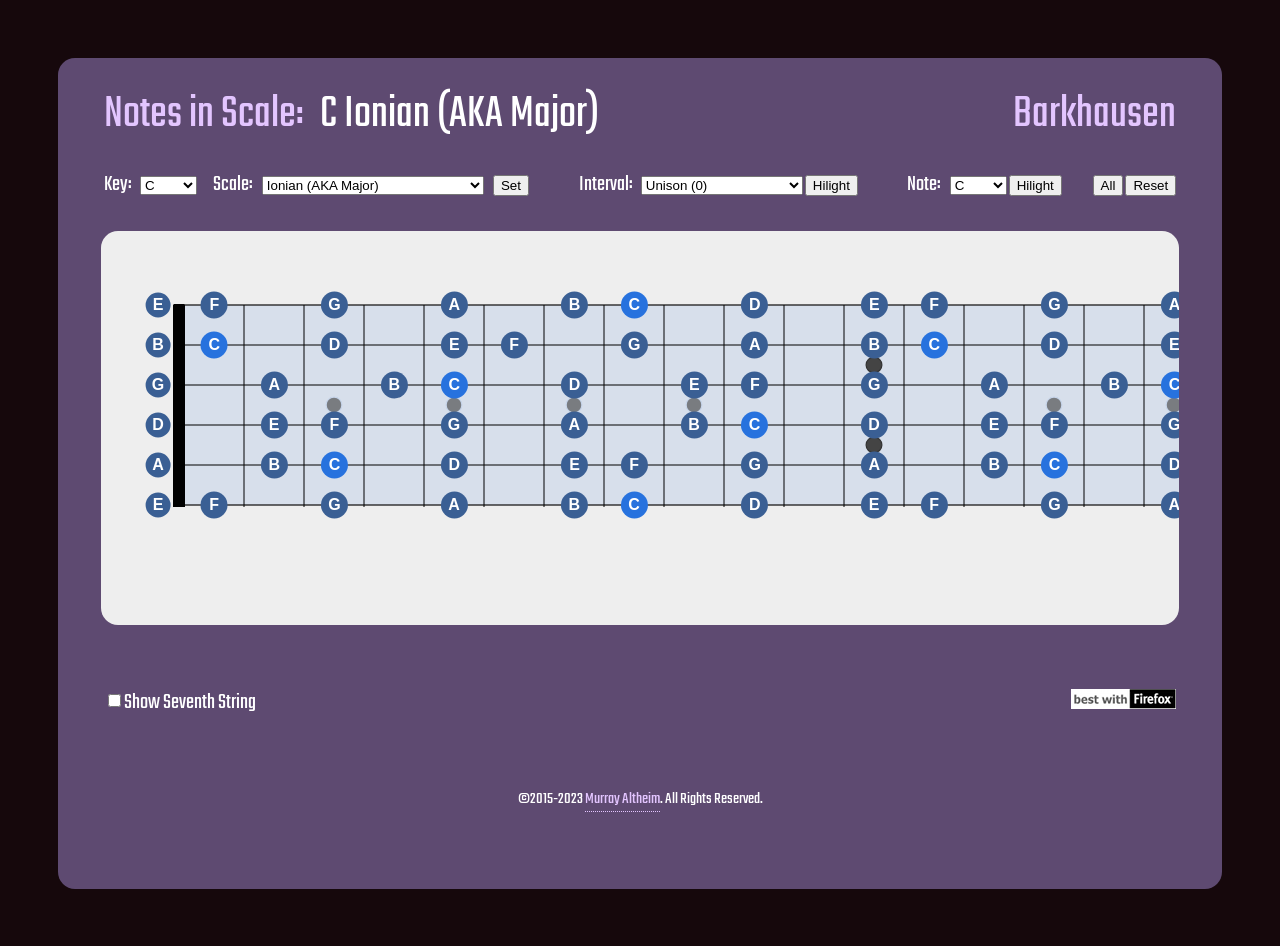
==== fretboard/index.html @ fd254751 "original handwritten fretboard app, circa 2015" ====
<!--?xml version="1.0" encoding="UTF-8"?-->
<!DOCTYPE html>
<html lang="en">
<head>
  <meta http-equiv="content-type" content="text/html; charset=UTF-8">
  <title>Notes in Scale</title>
  <link rel="stylesheet" href="./style/jquery-ui.css">
  <link rel="stylesheet" type="text/css" href="./style/fretboard.css" />
  <script src="./script/jquery-1.12.4.min.js"></script>
  <script src="./script/jquery-ui.min.js"></script>
<!--<script src="./script/d3.v7.min.js"></script> -->
  <script src="./script/d3.min.js"></script> 
  <script src="./script/fretboard.js"></script>
</head>
<body>
  <script>0</script>
  <script>
    /* to prevent Firefox FOUC, this must be here */
    let FF_FOUC_FIX;
  </script>
<div id="wrapper">
<table id="thead" summary="formatting">
  <tbody><tr>
    <td width="50%" align="left">
      <h1>Notes in Scale: <span id="scaledesc"></span></h1>
    </td>
    <td width="50%" align="right">
      <h1 id="xlink"><a href="https://barkhausen.nz/2015/12/guitar-notes-in-scale-tool/">Barkhausen</a></h1>
    </td>
  </tr>
</tbody></table>
<div class="action">
  <table summary="formatting" border="0">
    <tbody><tr>
      <td align="left">
        <label for="keyselect">Key:</label>&nbsp;
        <select id="keyselect">
          <option value="C" selected="selected">C</option>
          <option value="C♯/D♭">C♯/D♭</option>
          <option value="D">D</option>
          <option value="D♯/E♭">D♯/E♭</option>
          <option value="E">E</option>
          <option value="F">F</option>
          <option value="F♯/G♭">F♯/G♭</option>
          <option value="G">G</option>
          <option value="G♯/A♭">G♯/A♭</option>
          <option value="A">A</option>
          <option value="A♯/B♭">A♯/B♭</option>
          <option value="B">B</option></select>
        <span style="margin-right:1em"></span>
        <label for="scaleselect">Scale:</label>&nbsp;
        <select id="scaleselect" class="form-control input-sm">
          <option value="ionian" selected="selected">Ionian (AKA Major)</option>
          <option value="dorian">Dorian</option>
          <option value="phrygian">Phrygian</option>
          <option value="phrygian-dominant">Phrygian Dominant</option>
          <option value="lydian">Lydian</option>
          <option value="mixolydian">Mixolydian</option>
          <option value="mixolydian-6♭">Mixolydian Flat 6</option>
          <option value="aeolian">Aeolian (AKA Natural Minor)</option>
          <option value="locrian">Locrian</option>
          <option value="major-pentatonic">Major Pentatonic</option>
          <option value="minor-pentatonic">Minor Pentatonic</option>
          <option value="major-blues">Major Blues</option>
          <option value="minor-blues">Minor Blues</option>
          <option value="harmonic-minor">Harmonic Minor</option>
          <option value="melodic-minor-asc">Melodic Minor (ascending)</option>
          <option value="melodic-minor-des">Melodic Minor (descending)</option>
          <option value="enigmatic">Enigmatic</option>
          <option value="algerian">Algerian</option>
          <option value="arabian">Arabian (AKA Diminished)</option>
          <option value="byzantine">Byzantine</option>
          <option value="egyptian">Egyptian</option>
          <option value="persian">Persian</option>
          <option value="hindu">Hindu</option>
          <option value="asavari-asc">Asavari (ascending)</option>
          <option value="asavari-des">Asavari (descending)</option>
          <option value="hirajoshi">Hirajōshi</option>
          <option value="yo">Yo</option>
          <option value="in">In</option>
          <option value="insen">Insen</option>
          <option value="neopolitan-major">Neopolitan Major</option>
          <option value="neopolitan-minor">Neopolitan Minor</option>
          <option value="hungarian-gypsy">Hungarian Gypsy</option>
          <option value="spanish-gypsy">Spanish Gypsy</option>
          <option value="ukrainian-dorian">Ukrainian Dorian</option>
          <option value="moorish-phrygian">Moorish Phrygian</option>
          <option value="mixo-dorian-blues">Mixo-Dorian Blues</option>
          <option value="half-whole-dim">Half-Whole Diminished</option>
          <option value="whole-tone">Messian First Mode (Whole Tone)</option>
          <option value="mess-2">Messiaen Second Mode</option>
          <option value="mess-3">Messiaen Third Mode</option>
          <option value="mess-4">Messiaen Fourth Mode</option>
          <option value="mess-5">Messiaen Fifth Mode</option>
          <option value="mess-6">Messiaen Sixth Mode</option>
          <option value="mess-7">Messiaen Seventh Mode</option>
        </select>
        <span style="margin-right:0.5em"></span>
        <button id="setchord">Set</button>
      </td>
      <td align="right">
        <label for="intervalselect">Interval:</label>&nbsp;
        <select id="intervalselect">
          <option value="0" selected="selected">Unison (0)</option>
          <option value="1">Minor Second (m2)</option>
          <option value="2">Major Second (M2)</option>
          <option value="3">Minor Third (m3)</option>
          <option value="4">Major Third (M3)</option>
          <option value="5">Perfect Fourth (P4)</option>
          <option value="6">Augmented Fourth (A4)</option>
          <option value="7">Perfect Fifth (P5)</option>
          <option value="8">Minor Sixth (m6)</option>
          <option value="9">Major Sixth (M6)</option>
          <option value="10">Minor Seventh (m7)</option>
          <option value="11">Major Seventh (M7)</option>
          <option value="12">Octave (Oct)</option>
        </select>
        <button id="hilightInterval">Hilight</button>
        <span style="margin-right:2em"></span>
      </td>
      <td align="right">
        <label for="noteselect">Note:</label>&nbsp;
        <select id="noteselect">
          <option value="C" selected="selected">C</option>
          <option value="C♯/D♭">C♯/D♭</option>
          <option value="D">D</option>
          <option value="D♯/E♭">D♯/E♭</option>
          <option value="E">E</option>
          <option value="F">F</option>
          <option value="F♯/G♭">F♯/G♭</option>
          <option value="G">G</option>
          <option value="G♯/A♭">G♯/A♭</option>
          <option value="A">A</option>
          <option value="A♯/B♭">A♯/B♭</option>
          <option value="B">B</option>
        </select>
        <button id="hilightNote">Hilight</button>
        <span style="margin-right:2em"></span>
        <button id="all">All</button>
        <button id="reset">Reset</button>
      </td>
    </tr>
  </tbody></table>
</div>
<div class="svg">
<svg id="svg2" version="1.2" xmlns="http://www.w3.org/2000/svg" xmlns:svg="http://www.w3.org/2000/svg" width="1570" height="300">
  <defs id="defs4"></defs>
  <g id="g4513"><g id="fretboard">
    <path d="m 40,230 0,-200 1450,-1e-6 c 20,50 20,150 0,200 z"></path><rect width="10" height="240" x="30" y="30"></rect></g>
  <g id="dots">
    <path d="m 190,122.11708 a 7.8829258,7.8829258 0 1 1 0,15.76584 7.8829258,7.8829258 0 1 1 0,-15.76584 z"></path>
    <path d="m 310,122.11708 a 7.8829258,7.8829258 0 1 1 0,15.76584 7.8829258,7.8829258 0 1 1 0,-15.76584 z"></path>
    <path d="m 430,122.11708 a 7.8829258,7.8829258 0 1 1 0,15.76584 7.8829258,7.8829258 0 1 1 0,-15.76584 z"></path>
    <path d="m 550,122.11708 a 7.8829258,7.8829258 0 1 1 0,15.76584 7.8829258,7.8829258 0 1 1 0,-15.76584 z"></path>
    <path d="m 910,122.11708 a 7.8829258,7.8829258 0 1 1 0,15.76584 7.8829258,7.8829258 0 1 1 0,-15.76584 z"></path>
    <path d="m 1030,122.11708 a 7.8829258,7.8829258 0 1 1 0,15.76584 7.8829258,7.8829258 0 1 1 0,-15.76584 z"></path>
    <path d="m 1150,122.11708 a 7.8829258,7.8829258 0 1 1 0,15.76584 7.8829258,7.8829258 0 1 1 0,-15.76584 z"></path>
    <path d="m 1270,122.11708 a 7.8829258,7.8829258 0 1 1 0,15.76584 7.8829258,7.8829258 0 1 1 0,-15.76584 z"></path>
    <path id="twelve1" d="m 730,82.095648 a 7.8829258,7.8829258 0 1 1 0,15.765844 7.8829258,7.8829258 0 1 1 0,-15.765844 z"></path>
    <path id="twelve2" d="m 730,162.07483 a 7.8829258,7.8829258 0 1 1 0,15.76584 7.8829258,7.8829258 0 1 1 0,-15.76584 z"></path></g>
  </g>
  <g id="strings">
    <path d="m 40,30 1450,0"></path><!-- 1 -->
    <path d="m 40,70 1450,0"></path><!-- 2 -->
    <path d="m 40,110 1450,0"></path><!-- 3 -->
    <path d="m 40,150 1450,0"></path><!-- 4 -->
    <path d="m 40,190 1450,0"></path><!-- 5 -->
    <path d="m 40,230 1450,0"></path><!-- 6 -->
    <path d="m 40,270 1450,0"></path><!-- 7 -->
  </g>
  <g id="fretlines">
    <path d="M 100,30 100,270"></path><!-- A -->
    <path d="M 160,30 160,270"></path><!-- B -->
    <path d="M 220,30 220,270"></path><!-- C -->
    <path d="M 280,30 280,270"></path><!-- D -->
    <path d="M 340,30 340,270"></path><!-- E -->
    <path d="M 400,30 400,270"></path><!-- F -->
    <path d="M 460,30 460,270"></path><!-- G -->
    <path d="M 520,30 520,270"></path><!-- H -->
    <path d="M 580,30 580,270"></path><!-- I -->
    <path d="M 640,30 640,270"></path><!-- J -->
    <path d="M 700,30 700,270"></path><!-- K -->
    <path d="M 760,30 760,270"></path><!-- L -->
    <path d="M 820,30 820,270"></path><!-- M -->
    <path d="M 880,30 880,270"></path><!-- N -->
    <path d="M 940,30 940,270"></path><!-- O -->
    <path d="M 1000,30 1000,270"></path><!-- P -->
    <path d="M 1060,30 1060,270"></path><!-- Q -->
    <path d="M 1120,30 1120,270"></path><!-- R -->
    <path d="M 1180,30 1180,270"></path><!-- S -->
    <path d="M 1240,30 1240,270"></path><!-- T -->
    <path d="M 1300,30 1300,270"></path><!-- U -->
    <path d="M 1360,30 1360,270"></path><!-- V -->
    <path d="M 1420,30 1420,270"></path><!-- W -->
    <path d="M 1480,30 1480,270"></path><!-- X -->
  </g>
  <g id="r7"><rect id="r7box" visibility="hidden" width="1490" height="50" x="0" y="232"></rect></g>
  <g id="frets">
    <g class="fret" id="fret0">
      <g id="f0s1" class="s1" transform="translate(0.4854663,-1)"><path d="m 26.101735,31 a 12.5,12.5 0 0 1 -25,0 12.5,12.5 0 1 1 25,0 z"></path><text y="36.054691" x="13.609548"><tspan y="36.054691" x="13.609548">1</tspan></text></g>
      <g id="f0s2" class="s2" transform="translate(0.4854663,-1)"><path d="m 26.101735,71 a 12.5,12.5 0 0 1 -25,0 12.5,12.5 0 1 1 25,0 z"></path><text y="76.054695" x="13.609548"><tspan y="76.054695" x="13.609548">2</tspan></text></g>
      <g id="f0s3" class="s3" transform="translate(0.4854663,-1)"><path d="m 26.101735,111 a 12.5,12.5 0 0 1 -25,0 12.5,12.5 0 1 1 25,0 z"></path><text y="116.05469" x="13.609548"><tspan y="116.05469" x="13.609548">3</tspan></text></g>
      <g id="f0s4" class="s4" transform="translate(0.4854663,-1)"><path d="m 26.101735,151 a 12.5,12.5 0 0 1 -25,0 12.5,12.5 0 1 1 25,0 z"></path><text y="156.05469" x="13.609548"><tspan y="156.05469" x="13.609548">4</tspan></text></g>
      <g id="f0s5" class="s5" transform="translate(0.4854663,-1)"><path d="m 26.101735,191 a 12.5,12.5 0 0 1 -25,0 12.5,12.5 0 1 1 25,0 z"></path><text y="196.05469" x="13.609548"><tspan y="196.05469" x="13.609548">5</tspan></text></g>
      <g id="f0s7" class="s7" transform="translate(0.4854663,-1)"><path d="m 26.101735,271 a 12.5,12.5 0 0 1 -25,0 12.5,12.5 0 1 1 25,0 z"></path><text y="276.05469" x="13.609548"><tspan y="276.05469" x="13.609548">7</tspan></text></g>
    </g>
    <g class="fret" id="fret1">
      <g id="f1s1" class="s1"><path d="m 83.5,30 a 13.5,13.5 0 0 1 -27,0 13.5,13.5 0 1 1 27,0 z"></path><text x="70.285156" y="35.221306"><tspan x="70.285156" y="35.221306">A1</tspan></text></g>
      <g id="f1s2" class="s2"><path d="m 83.5,70 a 13.5,13.5 0 0 1 -27,0 13.5,13.5 0 1 1 27,0 z"></path><text x="70.238281" y="75.221306"><tspan x="70.238281" y="75.221306">A2</tspan></text></g>
      <g id="f1s3" class="s3"><path d="m 83.5,110 a 13.5,13.5 0 0 1 -27,0 13.5,13.5 0 1 1 27,0 z"></path><text x="70.261719" y="115.22131"><tspan x="70.261719" y="115.22131">A3</tspan></text></g>
      <g id="f1s4" class="s4"><path d="m 83.5,150 a 13.5,13.5 0 0 1 -27,0 13.5,13.5 0 1 1 27,0 z"></path><text x="70.082031" y="155.2213"><tspan x="70.082031" y="155.2213">A4</tspan></text></g>
      <g id="f1s5" class="s5"><path d="m 83.5,190 a 13.5,13.5 0 0 1 -27,0 13.5,13.5 0 1 1 27,0 z"></path><text x="70.285156" y="195.2213"><tspan x="70.285156" y="195.2213">A5</tspan></text></g>
      <g id="f1s6" class="s6"><path d="m 83.5,230 a 13.5,13.5 0 0 1 -27,0 13.5,13.5 0 1 1 27,0 z"></path><text x="70.160156" y="235.2213"><tspan x="70.160156" y="235.2213">A6</tspan></text></g>
      <g id="f1s7" class="s7"><path d="m 83.5,270 a 13.5,13.5 0 0 1 -27,0 13.5,13.5 0 1 1 27,0 z"></path><text x="70.160156" y="275.2213"><tspan x="70.160156" y="275.2213">A7</tspan></text></g>
    </g>
    <g class="fret" id="fret2">
      <g id="f2s1" class="s1"><path d="m 143.9375,30 a 13.5,13.5 0 0 1 -27,0 13.5,13.5 0 1 1 27,0 z"></path><text x="130.26172" y="35.221306"><tspan x="130.26172" y="35.221306">B1</tspan></text></g>
      <g id="f2s2" class="s2"><path d="m 143.9375,70 a 13.5,13.5 0 0 1 -27,0 13.5,13.5 0 1 1 27,0 z"></path><text x="130.21484" y="75.221306"><tspan x="130.21484" y="75.221306">B2</tspan></text></g>
      <g id="f2s3" class="s3"><path d="m 143.9375,110 a 13.5,13.5 0 0 1 -27,0 13.5,13.5 0 1 1 27,0 z"></path><text x="130.23828" y="115.22131"><tspan x="130.23828" y="115.22131">B3</tspan></text></g>
      <g id="f2s4" class="s4"><path d="m 143.9375,150 a 13.5,13.5 0 0 1 -27,0 13.5,13.5 0 1 1 27,0 z"></path><text x="130.05859" y="155.2213"><tspan x="130.05859" y="155.2213">B4</tspan></text></g>
      <g id="f2s5" class="s5"><path d="m 143.9375,190 a 13.5,13.5 0 0 1 -27,0 13.5,13.5 0 1 1 27,0 z"></path><text x="130.26172" y="195.2213"><tspan x="130.26172" y="195.2213">B5</tspan></text></g>
      <g id="f2s6" class="s6"><path d="m 143.9375,230 a 13.5,13.5 0 0 1 -27,0 13.5,13.5 0 1 1 27,0 z"></path><text x="130.13672" y="235.2213"><tspan x="130.13672" y="235.2213">B6</tspan></text></g>
      <g id="f2s7" class="s7"><path d="m 143.9375,270 a 13.5,13.5 0 0 1 -27,0 13.5,13.5 0 1 1 27,0 z"></path><text x="130.13672" y="275.2213"><tspan x="130.13672" y="275.2213">B7</tspan></text></g>
    </g>
    <g class="fret" id="fret3">
      <g id="f3s1" class="s1"><path d="m 203.9375,30 a 13.5,13.5 0 0 1 -27,0 13.5,13.5 0 1 1 27,0 z"></path><text x="190.50391" y="35.221306"><tspan x="190.50391" y="35.221306">C1</tspan></text></g>
      <g id="f3s2" class="s2"><path d="m 203.9375,70 a 13.5,13.5 0 0 1 -27,0 13.5,13.5 0 1 1 27,0 z"></path><text x="190.45703" y="75.221306"><tspan x="190.45703" y="75.221306">C2</tspan></text></g>
      <g id="f3s3" class="s3"><path d="m 203.9375,110 a 13.5,13.5 0 0 1 -27,0 13.5,13.5 0 1 1 27,0 z"></path><text x="190.48047" y="115.22131"><tspan x="190.48047" y="115.22131">C3</tspan></text></g>
      <g id="f3s4" class="s4"><path d="m 203.9375,150 a 13.5,13.5 0 0 1 -27,0 13.5,13.5 0 1 1 27,0 z"></path><text x="190.30078" y="155.2213"><tspan x="190.30078" y="155.2213">C4</tspan></text></g>
      <g id="f3s5" class="s5"><path d="m 203.9375,190 a 13.5,13.5 0 0 1 -27,0 13.5,13.5 0 1 1 27,0 z"></path><text x="190.50391" y="195.2213"><tspan x="190.50391" y="195.2213">C5</tspan></text></g>
      <g id="f3s6" class="s6"><path d="m 203.9375,230 a 13.5,13.5 0 0 1 -27,0 13.5,13.5 0 1 1 27,0 z"></path><text x="190.37891" y="235.2213"><tspan x="190.37891" y="235.2213">C6</tspan></text></g>
      <g id="f3s7" class="s7"><path d="m 203.9375,270 a 13.5,13.5 0 0 1 -27,0 13.5,13.5 0 1 1 27,0 z"></path><text x="190.37891" y="275.2213"><tspan x="190.37891" y="275.2213">C7</tspan></text></g>
    </g>
    <g class="fret" id="fret4">
      <g id="f4s1" class="s1"><path d="m 263.9375,30 a 13.5,13.5 0 0 1 -27,0 13.5,13.5 0 1 1 27,0 z"></path><text x="250.26172" y="35.221306"><tspan x="250.26172" y="35.221306">D1</tspan></text></g>
      <g id="f4s2" class="s2"><path d="m 263.9375,70 a 13.5,13.5 0 0 1 -27,0 13.5,13.5 0 1 1 27,0 z"></path><text x="250.21484" y="75.221306"><tspan x="250.21484" y="75.221306">D2</tspan></text></g>
      <g id="f4s3" class="s3"><path d="m 263.9375,110 a 13.5,13.5 0 0 1 -27,0 13.5,13.5 0 1 1 27,0 z"></path><text x="250.23828" y="115.22131"><tspan x="250.23828" y="115.22131">D3</tspan></text></g>
      <g id="f4s4" class="s4"><path d="m 263.9375,150 a 13.5,13.5 0 0 1 -27,0 13.5,13.5 0 1 1 27,0 z"></path><text x="250.05859" y="155.2213"><tspan x="250.05859" y="155.2213">D4</tspan></text></g>
      <g id="f4s5" class="s5"><path d="m 263.9375,190 a 13.5,13.5 0 0 1 -27,0 13.5,13.5 0 1 1 27,0 z"></path><text x="250.26172" y="195.2213"><tspan x="250.26172" y="195.2213">D5</tspan></text></g>
      <g id="f4s6" class="s6"><path d="m 263.9375,230 a 13.5,13.5 0 0 1 -27,0 13.5,13.5 0 1 1 27,0 z"></path><text x="250.13672" y="235.2213"><tspan x="250.13672" y="235.2213">D6</tspan></text></g>
      <g id="f4s7" class="s7"><path d="m 263.9375,270 a 13.5,13.5 0 0 1 -27,0 13.5,13.5 0 1 1 27,0 z"></path><text x="250.13672" y="275.2213"><tspan x="250.13672" y="275.2213">D7</tspan></text></g>
    </g>
    <g class="fret" id="fret5">
      <g id="f5s1" class="s1"><path d="m 323.9375,30 a 13.5,13.5 0 0 1 -27,0 13.5,13.5 0 1 1 27,0 z"></path><text x="310.26172" y="35.221306"><tspan x="310.26172" y="35.221306">E1</tspan></text></g>
      <g id="f5s2" class="s2"><path d="m 323.9375,70 a 13.5,13.5 0 0 1 -27,0 13.5,13.5 0 1 1 27,0 z"></path><text x="310.21484" y="75.221306"><tspan x="310.21484" y="75.221306">E2</tspan></text></g>
      <g id="f5s3" class="s3"><path d="m 323.9375,110 a 13.5,13.5 0 0 1 -27,0 13.5,13.5 0 1 1 27,0 z"></path><text x="310.23828" y="115.22131"><tspan x="310.23828" y="115.22131">E3</tspan></text></g>
      <g id="f5s4" class="s4"><path d="m 323.9375,150 a 13.5,13.5 0 0 1 -27,0 13.5,13.5 0 1 1 27,0 z"></path><text x="310.05859" y="155.2213"><tspan x="310.05859" y="155.2213">E4</tspan></text></g>
      <g id="f5s5" class="s5"><path d="m 323.9375,190 a 13.5,13.5 0 0 1 -27,0 13.5,13.5 0 1 1 27,0 z"></path><text x="310.26172" y="195.2213"><tspan x="310.26172" y="195.2213">E5</tspan></text></g>
      <g id="f5s6" class="s6"><path d="m 323.9375,230 a 13.5,13.5 0 0 1 -27,0 13.5,13.5 0 1 1 27,0 z"></path><text x="310.13672" y="235.2213"><tspan x="310.13672" y="235.2213">E6</tspan></text></g>
      <g id="f5s7" class="s7"><path d="m 323.9375,270 a 13.5,13.5 0 0 1 -27,0 13.5,13.5 0 1 1 27,0 z"></path><text x="310.13672" y="275.2213"><tspan x="310.13672" y="275.2213">E7</tspan></text></g>
    </g>
    <g class="fret" id="fret6">
      <g id="f6s1" class="s1"><path d="m 383.9375,30 a 13.5,13.5 0 0 1 -27,0 13.5,13.5 0 1 1 27,0 z"></path><text x="370.26172" y="35.221306"><tspan x="370.26172" y="35.221306">F1</tspan></text></g>
      <g id="f6s2" class="s2"><path d="m 383.9375,70 a 13.5,13.5 0 0 1 -27,0 13.5,13.5 0 1 1 27,0 z"></path><text x="370.21484" y="75.221306"><tspan x="370.21484" y="75.221306">F2</tspan></text></g>
      <g id="f6s3" class="s3"><path d="m 383.9375,110 a 13.5,13.5 0 0 1 -27,0 13.5,13.5 0 1 1 27,0 z"></path><text x="370.23828" y="115.22131"><tspan x="370.23828" y="115.22131">F3</tspan></text></g>
      <g id="f6s4" class="s4"><path d="m 383.9375,150 a 13.5,13.5 0 0 1 -27,0 13.5,13.5 0 1 1 27,0 z"></path><text x="370.05859" y="155.2213"><tspan x="370.05859" y="155.2213">F4</tspan></text></g>
      <g id="f6s5" class="s5"><path d="m 383.9375,190 a 13.5,13.5 0 0 1 -27,0 13.5,13.5 0 1 1 27,0 z"></path><text x="370.26172" y="195.2213"><tspan x="370.26172" y="195.2213">F5</tspan></text></g>
      <g id="f6s6" class="s6"><path d="m 383.9375,230 a 13.5,13.5 0 0 1 -27,0 13.5,13.5 0 1 1 27,0 z"></path><text x="370.13672" y="235.2213"><tspan x="370.13672" y="235.2213">F6</tspan></text></g>
      <g id="f6s7" class="s7"><path d="m 383.9375,270 a 13.5,13.5 0 0 1 -27,0 13.5,13.5 0 1 1 27,0 z"></path><text x="370.13672" y="275.2213"><tspan x="370.13672" y="275.2213">F7</tspan></text></g>
    </g>
    <g class="fret" id="fret7">
      <g id="f7s1" class="s1"><path d="m 443.9375,30 a 13.5,13.5 0 0 1 -27,0 13.5,13.5 0 1 1 27,0 z"></path><text x="430.52734" y="35.221306"><tspan x="430.52734" y="35.221306">G1</tspan></text></g>
      <g id="f7s2" class="s2"><path d="m 443.9375,70 a 13.5,13.5 0 0 1 -27,0 13.5,13.5 0 1 1 27,0 z"></path><text x="430.48047" y="75.221306"><tspan x="430.48047" y="75.221306">G2</tspan></text></g>
      <g id="f7s3" class="s3"><path d="m 443.9375,110 a 13.5,13.5 0 0 1 -27,0 13.5,13.5 0 1 1 27,0 z"></path><text x="430.50391" y="115.22131"><tspan x="430.50391" y="115.22131">G3</tspan></text></g>
      <g id="f7s4" class="s4"><path d="m 443.9375,150 a 13.5,13.5 0 0 1 -27,0 13.5,13.5 0 1 1 27,0 z"></path><text x="430.32422" y="155.2213"><tspan x="430.32422" y="155.2213">G4</tspan></text></g>
      <g id="f7s5" class="s5"><path d="m 443.9375,190 a 13.5,13.5 0 0 1 -27,0 13.5,13.5 0 1 1 27,0 z"></path><text x="430.52734" y="195.2213"><tspan x="430.52734" y="195.2213">G5</tspan></text></g>
      <g id="f7s6" class="s6"><path d="m 443.9375,230 a 13.5,13.5 0 0 1 -27,0 13.5,13.5 0 1 1 27,0 z"></path><text x="430.40234" y="235.2213"><tspan x="430.40234" y="235.2213">G6</tspan></text></g>
      <g id="f7s7" class="s7"><path d="m 443.9375,270 a 13.5,13.5 0 0 1 -27,0 13.5,13.5 0 1 1 27,0 z"></path><text x="430.40234" y="275.2213"><tspan x="430.40234" y="275.2213">G7</tspan></text></g>
    </g>
    <g class="fret" id="fret8">
      <g id="f8s1" class="s1"><path d="m 503.9375,30 a 13.5,13.5 0 0 1 -27,0 13.5,13.5 0 1 1 27,0 z"></path><text x="490.26172" y="35.221306"><tspan x="490.26172" y="35.221306">H1</tspan></text></g>
      <g id="f8s2" class="s2"><path d="m 503.9375,70 a 13.5,13.5 0 0 1 -27,0 13.5,13.5 0 1 1 27,0 z"></path><text x="490.21484" y="75.221306"><tspan x="490.21484" y="75.221306">H2</tspan></text></g>
      <g id="f8s3" class="s3"><path d="m 503.9375,110 a 13.5,13.5 0 0 1 -27,0 13.5,13.5 0 1 1 27,0 z"></path><text x="490.23828" y="115.22131"><tspan x="490.23828" y="115.22131">H3</tspan></text></g>
      <g id="f8s4" class="s4"><path d="m 503.9375,150 a 13.5,13.5 0 0 1 -27,0 13.5,13.5 0 1 1 27,0 z"></path><text x="490.05859" y="155.2213"><tspan x="490.05859" y="155.2213">H4</tspan></text></g>
      <g id="f8s5" class="s5"><path d="m 503.9375,190 a 13.5,13.5 0 0 1 -27,0 13.5,13.5 0 1 1 27,0 z"></path><text x="490.26172" y="195.2213"><tspan x="490.26172" y="195.2213">H5</tspan></text></g>
      <g id="f8s6" class="s6"><path d="m 503.9375,230 a 13.5,13.5 0 0 1 -27,0 13.5,13.5 0 1 1 27,0 z"></path><text x="490.13672" y="235.2213"><tspan x="490.13672" y="235.2213">H6</tspan></text></g>
      <g id="f8s7" class="s7"><path d="m 503.9375,270 a 13.5,13.5 0 0 1 -27,0 13.5,13.5 0 1 1 27,0 z"></path><text x="490.13672" y="275.2213"><tspan x="490.13672" y="275.2213">H7</tspan></text></g>
    </g>
    <g class="fret" id="fret9">
      <g id="f9s1" class="s1"><path d="m 563.9375,30 a 13.5,13.5 0 0 1 -27,0 13.5,13.5 0 1 1 27,0 z"></path><text x="550.26172" y="35.221306"><tspan x="550.26172" y="35.221306">I1</tspan></text></g>
      <g id="f9s2" class="s2"><path d="m 563.9375,70 a 13.5,13.5 0 0 1 -27,0 13.5,13.5 0 1 1 27,0 z"></path><text x="550.21484" y="75.221306"><tspan x="550.21484" y="75.221306">I2</tspan></text></g>
      <g id="f9s3" class="s3"><path d="m 563.9375,110 a 13.5,13.5 0 0 1 -27,0 13.5,13.5 0 1 1 27,0 z"></path><text x="550.23828" y="115.22131"><tspan x="550.23828" y="115.22131">I3</tspan></text></g>
      <g id="f9s4" class="s4"><path d="m 563.9375,150 a 13.5,13.5 0 0 1 -27,0 13.5,13.5 0 1 1 27,0 z"></path><text x="550.05859" y="155.2213"><tspan x="550.05859" y="155.2213">I4</tspan></text></g>
      <g id="f9s5" class="s5"><path d="m 563.9375,190 a 13.5,13.5 0 0 1 -27,0 13.5,13.5 0 1 1 27,0 z"></path><text x="550.26172" y="195.2213"><tspan x="550.26172" y="195.2213">I5</tspan></text></g>
      <g id="f9s6" class="s6"><path d="m 563.9375,230 a 13.5,13.5 0 0 1 -27,0 13.5,13.5 0 1 1 27,0 z"></path><text x="550.13672" y="235.2213"><tspan x="550.13672" y="235.2213">I6</tspan></text></g>
      <g id="f9s7" class="s7"><path d="m 563.9375,270 a 13.5,13.5 0 0 1 -27,0 13.5,13.5 0 1 1 27,0 z"></path><text x="550.13672" y="275.2213"><tspan x="550.13672" y="275.2213">I7</tspan></text></g>
    </g>
    <g class="fret" id="fret10">
      <g id="f10s1" class="s1"><path d="m 623.9375,30 a 13.5,13.5 0 0 1 -27,0 13.5,13.5 0 1 1 27,0 z"></path><text x="610.80078" y="35.221306"><tspan x="610.80078" y="35.221306">J1</tspan></text></g>
      <g id="f10s2" class="s2"><path d="m 623.9375,70 a 13.5,13.5 0 0 1 -27,0 13.5,13.5 0 1 1 27,0 z"></path><text x="610.75391" y="75.221306"><tspan x="610.75391" y="75.221306">J2</tspan></text></g>
      <g id="f10s3" class="s3"><path d="m 623.9375,110 a 13.5,13.5 0 0 1 -27,0 13.5,13.5 0 1 1 27,0 z"></path><text x="610.77734" y="115.22131"><tspan x="610.77734" y="115.22131">J3</tspan></text></g>
      <g id="f10s4" class="s4"><path d="m 623.9375,150 a 13.5,13.5 0 0 1 -27,0 13.5,13.5 0 1 1 27,0 z"></path><text x="610.59766" y="155.2213"><tspan x="610.59766" y="155.2213">J4</tspan></text></g>
      <g id="f10s5" class="s5"><path d="m 623.9375,190 a 13.5,13.5 0 0 1 -27,0 13.5,13.5 0 1 1 27,0 z"></path><text x="610.80078" y="195.2213"><tspan x="610.80078" y="195.2213">J5</tspan></text></g>
      <g id="f10s6" class="s6"><path d="m 623.9375,230 a 13.5,13.5 0 0 1 -27,0 13.5,13.5 0 1 1 27,0 z"></path><text x="610.67578" y="235.2213"><tspan x="610.67578" y="235.2213">J6</tspan></text></g>
      <g id="f10s7" class="s7"><path d="m 623.9375,270 a 13.5,13.5 0 0 1 -27,0 13.5,13.5 0 1 1 27,0 z"></path><text x="610.67578" y="275.2213"><tspan x="610.67578" y="275.2213">J7</tspan></text></g>
    </g>
    <g class="fret" id="fret11">
      <g id="f11s1" class="s1"><path d="m 683.9375,30 a 13.5,13.5 0 0 1 -27,0 13.5,13.5 0 1 1 27,0 z"></path><text x="670.26172" y="35.221306"><tspan x="670.26172" y="35.221306">K1</tspan></text></g>
      <g id="f11s2" class="s2"><path d="m 683.9375,70 a 13.5,13.5 0 0 1 -27,0 13.5,13.5 0 1 1 27,0 z"></path><text x="670.21484" y="75.221306"><tspan x="670.21484" y="75.221306">K2</tspan></text></g>
      <g id="f11s3" class="s3"><path d="m 683.9375,110 a 13.5,13.5 0 0 1 -27,0 13.5,13.5 0 1 1 27,0 z"></path><text x="670.23828" y="115.22131"><tspan x="670.23828" y="115.22131">K3</tspan></text></g>
      <g id="f11s4" class="s4"><path d="m 683.9375,150 a 13.5,13.5 0 0 1 -27,0 13.5,13.5 0 1 1 27,0 z"></path><text x="670.05859" y="155.2213"><tspan x="670.05859" y="155.2213">K4</tspan></text></g>
      <g id="f11s5" class="s5"><path d="m 683.9375,190 a 13.5,13.5 0 0 1 -27,0 13.5,13.5 0 1 1 27,0 z"></path><text x="670.26172" y="195.2213"><tspan x="670.26172" y="195.2213">K5</tspan></text></g>
      <g id="f11s6" class="s6"><path d="m 683.9375,230 a 13.5,13.5 0 0 1 -27,0 13.5,13.5 0 1 1 27,0 z"></path><text x="670.13672" y="235.2213"><tspan x="670.13672" y="235.2213">K6</tspan></text></g>
      <g id="f11s7" class="s7"><path d="m 683.9375,270 a 13.5,13.5 0 0 1 -27,0 13.5,13.5 0 1 1 27,0 z"></path><text x="670.13672" y="275.2213"><tspan x="670.13672" y="275.2213">K7</tspan></text></g>
    </g>
    <g class="fret" id="fret12">
      <g id="f12s1" class="s1"><path d="m 743.9375,30 a 13.5,13.5 0 0 1 -27,0 13.5,13.5 0 1 1 27,0 z"></path><text x="730.26172" y="35.221306"><tspan x="730.26172" y="35.221306">L1</tspan></text></g>
      <g id="f12s2" class="s2"><path d="m 743.9375,70 a 13.5,13.5 0 0 1 -27,0 13.5,13.5 0 1 1 27,0 z"></path><text x="730.21484" y="75.221306"><tspan x="730.21484" y="75.221306">L2</tspan></text></g>
      <g id="f12s3" class="s3"><path d="m 743.9375,110 a 13.5,13.5 0 0 1 -27,0 13.5,13.5 0 1 1 27,0 z"></path><text x="730.23828" y="115.22131"><tspan x="730.23828" y="115.22131">L3</tspan></text></g>
      <g id="f12s4" class="s4"><path d="m 743.9375,150 a 13.5,13.5 0 0 1 -27,0 13.5,13.5 0 1 1 27,0 z"></path><text x="730.05859" y="155.2213"><tspan x="730.05859" y="155.2213">L4</tspan></text></g>
      <g id="f12s5" class="s5"><path d="m 743.9375,190 a 13.5,13.5 0 0 1 -27,0 13.5,13.5 0 1 1 27,0 z"></path><text x="730.26172" y="195.2213"><tspan x="730.26172" y="195.2213">L5</tspan></text></g>
      <g id="f12s6" class="s6"><path d="m 743.9375,230 a 13.5,13.5 0 0 1 -27,0 13.5,13.5 0 1 1 27,0 z"></path><text x="730.13672" y="235.2213"><tspan x="730.13672" y="235.2213">L6</tspan></text></g>
      <g id="f12s7" class="s7"><path d="m 743.9375,270 a 13.5,13.5 0 0 1 -27,0 13.5,13.5 0 1 1 27,0 z"></path><text x="730.13672" y="275.2213"><tspan x="730.13672" y="275.2213">L7</tspan></text></g>
    </g>
    <g class="fret" id="fret13">
      <g id="f13s1" class="s1"><path d="m 803.9375,30 a 13.5,13.5 0 0 1 -27,0 13.5,13.5 0 1 1 27,0 z"></path><text x="790.26172" y="35.221306"><tspan x="790.26172" y="35.221306">M1</tspan></text></g>
      <g id="f13s2" class="s2"><path d="m 803.9375,70 a 13.5,13.5 0 0 1 -27,0 13.5,13.5 0 1 1 27,0 z"></path><text x="790.21484" y="75.221306"><tspan x="790.21484" y="75.221306">M2</tspan></text></g>
      <g id="f13s3" class="s3"><path d="m 803.9375,110 a 13.5,13.5 0 0 1 -27,0 13.5,13.5 0 1 1 27,0 z"></path><text x="790.23828" y="115.22131"><tspan x="790.23828" y="115.22131">M3</tspan></text></g>
      <g id="f13s4" class="s4"><path d="m 803.9375,150 a 13.5,13.5 0 0 1 -27,0 13.5,13.5 0 1 1 27,0 z"></path><text x="790.05859" y="155.2213"><tspan x="790.05859" y="155.2213">M4</tspan></text></g>
      <g id="f13s5" class="s5"><path d="m 803.9375,190 a 13.5,13.5 0 0 1 -27,0 13.5,13.5 0 1 1 27,0 z"></path><text x="790.26172" y="195.2213"><tspan x="790.26172" y="195.2213">M5</tspan></text></g>
      <g id="f13s6" class="s6"><path d="m 803.9375,230 a 13.5,13.5 0 0 1 -27,0 13.5,13.5 0 1 1 27,0 z"></path><text x="790.13672" y="235.2213"><tspan x="790.13672" y="235.2213">M6</tspan></text></g>
      <g id="f13s7" class="s7"><path d="m 803.9375,270 a 13.5,13.5 0 0 1 -27,0 13.5,13.5 0 1 1 27,0 z"></path><text x="790.13672" y="275.2213"><tspan x="790.13672" y="275.2213">M7</tspan></text></g>
    </g>
    <g class="fret" id="fret14">
      <g id="f14s1" class="s1"><path d="m 863.9375,30 a 13.5,13.5 0 0 1 -27,0 13.5,13.5 0 1 1 27,0 z"></path><text x="850.26172" y="35.221306"><tspan x="850.26172" y="35.221306">N1</tspan></text></g>
      <g id="f14s2" class="s2"><path d="m 863.9375,70 a 13.5,13.5 0 0 1 -27,0 13.5,13.5 0 1 1 27,0 z"></path><text x="850.21484" y="75.221306"><tspan x="850.21484" y="75.221306">N2</tspan></text></g>
      <g id="f14s3" class="s3"><path d="m 863.9375,110 a 13.5,13.5 0 0 1 -27,0 13.5,13.5 0 1 1 27,0 z"></path><text x="850.23828" y="115.22131"><tspan x="850.23828" y="115.22131">N3</tspan></text></g>
      <g id="f14s4" class="s4"><path d="m 863.9375,150 a 13.5,13.5 0 0 1 -27,0 13.5,13.5 0 1 1 27,0 z"></path><text x="850.05859" y="155.2213"><tspan x="850.05859" y="155.2213">N4</tspan></text></g>
      <g id="f14s5" class="s5"><path d="m 863.9375,190 a 13.5,13.5 0 0 1 -27,0 13.5,13.5 0 1 1 27,0 z"></path><text x="850.26172" y="195.2213"><tspan x="850.26172" y="195.2213">N5</tspan></text></g>
      <g id="f14s6" class="s6"><path d="m 863.9375,230 a 13.5,13.5 0 0 1 -27,0 13.5,13.5 0 1 1 27,0 z"></path><text x="850.13672" y="235.2213"><tspan x="850.13672" y="235.2213">N6</tspan></text></g>
      <g id="f14s7" class="s7"><path d="m 863.9375,270 a 13.5,13.5 0 0 1 -27,0 13.5,13.5 0 1 1 27,0 z"></path><text x="850.13672" y="275.2213"><tspan x="850.13672" y="275.2213">N7</tspan></text></g>
    </g>
    <g class="fret" id="fret15">
      <g id="f15s1" class="s1"><path d="m 923.9375,30 a 13.5,13.5 0 0 1 -27,0 13.5,13.5 0 1 1 27,0 z"></path><text x="910.5" y="35.221306"><tspan x="910.5" y="35.221306">O1</tspan></text></g>
      <g id="f15s2" class="s2"><path d="m 923.9375,70 a 13.5,13.5 0 0 1 -27,0 13.5,13.5 0 1 1 27,0 z"></path><text x="910.45312" y="75.221306"><tspan x="910.45312" y="75.221306">O2</tspan></text></g>
      <g id="f15s3" class="s3"><path d="m 923.9375,110 a 13.5,13.5 0 0 1 -27,0 13.5,13.5 0 1 1 27,0 z"></path><text x="910.47656" y="115.22131"><tspan x="910.47656" y="115.22131">O3</tspan></text></g>
      <g id="f15s4" class="s4"><path d="m 923.9375,150 a 13.5,13.5 0 0 1 -27,0 13.5,13.5 0 1 1 27,0 z"></path><text x="910.29688" y="155.2213"><tspan x="910.29688" y="155.2213">O4</tspan></text></g>
      <g id="f15s5" class="s5"><path d="m 923.9375,190 a 13.5,13.5 0 0 1 -27,0 13.5,13.5 0 1 1 27,0 z"></path><text x="910.5" y="195.2213"><tspan x="910.5" y="195.2213">O5</tspan></text></g>
      <g id="f15s6" class="s6"><path d="m 923.9375,230 a 13.5,13.5 0 0 1 -27,0 13.5,13.5 0 1 1 27,0 z"></path><text x="910.375" y="235.2213"><tspan x="910.375" y="235.2213">O6</tspan></text></g>
      <g id="f15s7" class="s7"><path d="m 923.9375,270 a 13.5,13.5 0 0 1 -27,0 13.5,13.5 0 1 1 27,0 z"></path><text x="910.375" y="275.2213"><tspan x="910.375" y="275.2213">O7</tspan></text></g>
    </g>
    <g class="fret" id="fret16">
      <g id="f16s1" class="s1"><path d="m 983.9375,30 a 13.5,13.5 0 0 1 -27,0 13.5,13.5 0 1 1 27,0 z"></path><text x="970.26172" y="35.221306"><tspan x="970.26172" y="35.221306">P1</tspan></text></g>
      <g id="f16s2" class="s2"><path d="m 983.9375,70 a 13.5,13.5 0 0 1 -27,0 13.5,13.5 0 1 1 27,0 z"></path><text x="970.21484" y="75.221306"><tspan x="970.21484" y="75.221306">P2</tspan></text></g>
      <g id="f16s3" class="s3"><path d="m 983.9375,110 a 13.5,13.5 0 0 1 -27,0 13.5,13.5 0 1 1 27,0 z"></path><text x="970.23828" y="115.22131"><tspan x="970.23828" y="115.22131">P3</tspan></text></g>
      <g id="f16s4" class="s4"><path d="m 983.9375,150 a 13.5,13.5 0 0 1 -27,0 13.5,13.5 0 1 1 27,0 z"></path><text x="970.05859" y="155.2213"><tspan x="970.05859" y="155.2213">P4</tspan></text></g>
      <g id="f16s5" class="s5"><path d="m 983.9375,190 a 13.5,13.5 0 0 1 -27,0 13.5,13.5 0 1 1 27,0 z"></path><text x="970.26172" y="195.2213"><tspan x="970.26172" y="195.2213">P5</tspan></text></g>
      <g id="f16s6" class="s6"><path d="m 983.9375,230 a 13.5,13.5 0 0 1 -27,0 13.5,13.5 0 1 1 27,0 z"></path><text x="970.13672" y="235.2213"><tspan x="970.13672" y="235.2213">P6</tspan></text></g>
      <g id="f16s7" class="s7"><path d="m 983.9375,270 a 13.5,13.5 0 0 1 -27,0 13.5,13.5 0 1 1 27,0 z"></path><text x="970.13672" y="275.2213"><tspan x="970.13672" y="275.2213">P7</tspan></text></g>
    </g>
    <g class="fret" id="fret17">
      <g id="f17s1" class="s1"><path d="m 1043.9375,30 a 13.5,13.5 0 0 1 -27,0 13.5,13.5 0 1 1 27,0 z"></path><text x="1030.5" y="35.221306"><tspan x="1030.5" y="35.221306">Q1</tspan></text></g>
      <g id="f17s2" class="s2"><path d="m 1043.9375,70 a 13.5,13.5 0 0 1 -27,0 13.5,13.5 0 1 1 27,0 z"></path><text x="1030.4531" y="75.221306"><tspan x="1030.4531" y="75.221306">Q2</tspan></text></g>
      <g id="f17s3" class="s3"><path d="m 1043.9375,110 a 13.5,13.5 0 0 1 -27,0 13.5,13.5 0 1 1 27,0 z"></path><text x="1030.4766" y="115.22131"><tspan x="1030.4766" y="115.22131">Q3</tspan></text></g>
      <g id="f17s4" class="s4"><path d="m 1043.9375,150 a 13.5,13.5 0 0 1 -27,0 13.5,13.5 0 1 1 27,0 z"></path><text x="1030.2969" y="155.2213"><tspan x="1030.2969" y="155.2213">Q4</tspan></text></g>
      <g id="f17s5" class="s5"><path d="m 1043.9375,190 a 13.5,13.5 0 0 1 -27,0 13.5,13.5 0 1 1 27,0 z"></path><text x="1030.5" y="195.2213"><tspan x="1030.5" y="195.2213">Q5</tspan></text></g>
      <g id="f17s6" class="s6"><path d="m 1043.9375,230 a 13.5,13.5 0 0 1 -27,0 13.5,13.5 0 1 1 27,0 z"></path><text x="1030.375" y="235.2213"><tspan x="1030.375" y="235.2213">Q6</tspan></text></g>
      <g id="f17s7" class="s7"><path d="m 1043.9375,270 a 13.5,13.5 0 0 1 -27,0 13.5,13.5 0 1 1 27,0 z"></path><text x="1030.375" y="275.2213"><tspan x="1030.375" y="275.2213">Q7</tspan></text></g>
    </g>
    <g class="fret" id="fret18">
      <g id="f18s1" class="s1"><path d="m 1103.9375,30 a 13.5,13.5 0 0 1 -27,0 13.5,13.5 0 1 1 27,0 z"></path><text x="1090.2617" y="35.221306"><tspan x="1090.2617" y="35.221306">R1</tspan></text></g>
      <g id="f18s2" class="s2"><path d="m 1103.9375,70 a 13.5,13.5 0 0 1 -27,0 13.5,13.5 0 1 1 27,0 z"></path><text x="1090.2148" y="75.221306"><tspan x="1090.2148" y="75.221306">R2</tspan></text></g>
      <g id="f18s3" class="s3"><path d="m 1103.9375,110 a 13.5,13.5 0 0 1 -27,0 13.5,13.5 0 1 1 27,0 z"></path><text x="1090.2383" y="115.22131"><tspan x="1090.2383" y="115.22131">R3</tspan></text></g>
      <g id="f18s4" class="s4"><path d="m 1103.9375,150 a 13.5,13.5 0 0 1 -27,0 13.5,13.5 0 1 1 27,0 z"></path><text x="1090.0586" y="155.2213"><tspan x="1090.0586" y="155.2213">R4</tspan></text></g>
      <g id="f18s5" class="s5"><path d="m 1103.9375,190 a 13.5,13.5 0 0 1 -27,0 13.5,13.5 0 1 1 27,0 z"></path><text x="1090.2617" y="195.2213"><tspan x="1090.2617" y="195.2213">R5</tspan></text></g>
      <g id="f18s6" class="s6"><path d="m 1103.9375,230 a 13.5,13.5 0 0 1 -27,0 13.5,13.5 0 1 1 27,0 z"></path><text x="1090.1367" y="235.2213"><tspan x="1090.1367" y="235.2213">R6</tspan></text></g>
      <g id="f18s7" class="s7"><path d="m 1103.9375,270 a 13.5,13.5 0 0 1 -27,0 13.5,13.5 0 1 1 27,0 z"></path><text x="1090.1367" y="275.2213"><tspan x="1090.1367" y="275.2213">R7</tspan></text></g>
    </g>
    <g class="fret" id="fret19">
      <g id="f19s1" class="s1"><path d="m 1163.9375,30 a 13.5,13.5 0 0 1 -27,0 13.5,13.5 0 1 1 27,0 z"></path><text x="1150.5664" y="35.221306"><tspan x="1150.5664" y="35.221306">S1</tspan></text></g>
      <g id="f19s2" class="s2"><path d="m 1163.9375,70 a 13.5,13.5 0 0 1 -27,0 13.5,13.5 0 1 1 27,0 z"></path><text x="1150.5195" y="75.221306"><tspan x="1150.5195" y="75.221306">S2</tspan></text></g>
      <g id="f19s3" class="s3"><path d="m 1163.9375,110 a 13.5,13.5 0 0 1 -27,0 13.5,13.5 0 1 1 27,0 z"></path><text x="1150.543" y="115.22131"><tspan x="1150.543" y="115.22131">S3</tspan></text></g>
      <g id="f19s4" class="s4"><path d="m 1163.9375,150 a 13.5,13.5 0 0 1 -27,0 13.5,13.5 0 1 1 27,0 z"></path><text x="1150.3633" y="155.2213"><tspan x="1150.3633" y="155.2213">S4</tspan></text></g>
      <g id="f19s5" class="s5"><path d="m 1163.9375,190 a 13.5,13.5 0 0 1 -27,0 13.5,13.5 0 1 1 27,0 z"></path><text x="1150.5664" y="195.2213"><tspan x="1150.5664" y="195.2213">S5</tspan></text></g>
      <g id="f19s6" class="s6"><path d="m 1163.9375,230 a 13.5,13.5 0 0 1 -27,0 13.5,13.5 0 1 1 27,0 z"></path><text x="1150.4414" y="235.2213"><tspan x="1150.4414" y="235.2213">S6</tspan></text></g>
      <g id="f19s7" class="s7"><path d="m 1163.9375,270 a 13.5,13.5 0 0 1 -27,0 13.5,13.5 0 1 1 27,0 z"></path><text x="1150.4414" y="275.2213"><tspan x="1150.4414" y="275.2213">S7</tspan></text></g>
    </g>
    <g class="fret" id="fret20">
      <g id="f20s1" class="s1"><path d="m 1223.9375,30 a 13.5,13.5 0 0 1 -27,0 13.5,13.5 0 1 1 27,0 z"></path><text x="1210.7656" y="35.221306"><tspan x="1210.7656" y="35.221306">T1</tspan></text></g>
      <g id="f20s2" class="s2"><path d="m 1223.9375,70 a 13.5,13.5 0 0 1 -27,0 13.5,13.5 0 1 1 27,0 z"></path><text x="1210.7188" y="75.221306"><tspan x="1210.7188" y="75.221306">T2</tspan></text></g>
      <g id="f20s3" class="s3"><path d="m 1223.9375,110 a 13.5,13.5 0 0 1 -27,0 13.5,13.5 0 1 1 27,0 z"></path><text x="1210.7422" y="115.22131"><tspan x="1210.7422" y="115.22131">T3</tspan></text></g>
      <g id="f20s4" class="s4"><path d="m 1223.9375,150 a 13.5,13.5 0 0 1 -27,0 13.5,13.5 0 1 1 27,0 z"></path><text x="1210.5625" y="155.2213"><tspan x="1210.5625" y="155.2213">T4</tspan></text></g>
      <g id="f20s5" class="s5"><path d="m 1223.9375,190 a 13.5,13.5 0 0 1 -27,0 13.5,13.5 0 1 1 27,0 z"></path><text x="1210.7656" y="195.2213"><tspan x="1210.7656" y="195.2213">T5</tspan></text></g>
      <g id="f20s6" class="s6"><path d="m 1223.9375,230 a 13.5,13.5 0 0 1 -27,0 13.5,13.5 0 1 1 27,0 z"></path><text x="1210.6406" y="235.2213"><tspan x="1210.6406" y="235.2213">T6</tspan></text></g>
      <g id="f20s7" class="s7"><path d="m 1223.9375,270 a 13.5,13.5 0 0 1 -27,0 13.5,13.5 0 1 1 27,0 z"></path><text x="1210.6406" y="275.2213"><tspan x="1210.6406" y="275.2213">T7</tspan></text></g>
    </g>
    <g class="fret" id="fret21">
      <g id="f21s1" class="s1"><path d="m 1283.9375,30 a 13.5,13.5 0 0 1 -27,0 13.5,13.5 0 1 1 27,0 z"></path><text x="1270.2656" y="35.221306"><tspan x="1270.2656" y="35.221306">U1</tspan></text></g>
      <g id="f21s2" class="s2"><path d="m 1283.9375,70 a 13.5,13.5 0 0 1 -27,0 13.5,13.5 0 1 1 27,0 z"></path><text x="1270.2188" y="75.221306"><tspan x="1270.2188" y="75.221306">U2</tspan></text></g>
      <g id="f21s3" class="s3"><path d="m 1283.9375,110 a 13.5,13.5 0 0 1 -27,0 13.5,13.5 0 1 1 27,0 z"></path><text x="1270.2422" y="115.22131"><tspan x="1270.2422" y="115.22131">U3</tspan></text></g>
      <g id="f21s4" class="s4"><path d="m 1283.9375,150 a 13.5,13.5 0 0 1 -27,0 13.5,13.5 0 1 1 27,0 z"></path><text x="1270.0625" y="155.2213"><tspan x="1270.0625" y="155.2213">U4</tspan></text></g>
      <g id="f21s5" class="s5"><path d="m 1283.9375,190 a 13.5,13.5 0 0 1 -27,0 13.5,13.5 0 1 1 27,0 z"></path><text x="1270.2656" y="195.2213"><tspan x="1270.2656" y="195.2213">U5</tspan></text></g>
      <g id="f21s6" class="s6"><path d="m 1283.9375,230 a 13.5,13.5 0 0 1 -27,0 13.5,13.5 0 1 1 27,0 z"></path><text x="1270.1406" y="235.2213"><tspan x="1270.1406" y="235.2213">U6</tspan></text></g>
      <g id="f21s7" class="s7"><path d="m 1283.9375,270 a 13.5,13.5 0 0 1 -27,0 13.5,13.5 0 1 1 27,0 z"></path><text x="1270.1406" y="275.2213"><tspan x="1270.1406" y="275.2213">U7</tspan></text></g>
    </g>
    <g class="fret" id="fret22">
      <g id="f22s1" class="s1"><path d="m 1343.9375,30 a 13.5,13.5 0 0 1 -27,0 13.5,13.5 0 1 1 27,0 z"></path><text x="1330.7266" y="35.221306"><tspan x="1330.7266" y="35.221306">V1</tspan></text></g>
      <g id="f22s2" class="s2"><path d="m 1343.9375,70 a 13.5,13.5 0 0 1 -27,0 13.5,13.5 0 1 1 27,0 z"></path><text x="1330.6797" y="75.221306"><tspan x="1330.6797" y="75.221306">V2</tspan></text></g>
      <g id="f22s3" class="s3"><path d="m 1343.9375,110 a 13.5,13.5 0 0 1 -27,0 13.5,13.5 0 1 1 27,0 z"></path><text x="1330.7031" y="115.22131"><tspan x="1330.7031" y="115.22131">V3</tspan></text></g>
      <g id="f22s4" class="s4"><path d="m 1343.9375,150 a 13.5,13.5 0 0 1 -27,0 13.5,13.5 0 1 1 27,0 z"></path><text x="1330.5234" y="155.2213"><tspan x="1330.5234" y="155.2213">V4</tspan></text></g>
      <g id="f22s5" class="s5"><path d="m 1343.9375,190 a 13.5,13.5 0 0 1 -27,0 13.5,13.5 0 1 1 27,0 z"></path><text x="1330.7266" y="195.2213"><tspan x="1330.7266" y="195.2213">V5</tspan></text></g>
      <g id="f22s6" class="s6"><path d="m 1343.9375,230 a 13.5,13.5 0 0 1 -27,0 13.5,13.5 0 1 1 27,0 z"></path><text x="1330.6016" y="235.2213"><tspan x="1330.6016" y="235.2213">V6</tspan></text></g>
      <g id="f22s7" class="s7"><path d="m 1343.9375,270 a 13.5,13.5 0 0 1 -27,0 13.5,13.5 0 1 1 27,0 z"></path><text x="1330.6016" y="275.2213"><tspan x="1330.6016" y="275.2213">V7</tspan></text></g>
    </g>
    <g class="fret" id="fret23">
      <g id="f23s1" class="s1"><path d="m 1403.9375,30 a 13.5,13.5 0 0 1 -27,0 13.5,13.5 0 1 1 27,0 z"></path><text x="1390.7266" y="35.221306"><tspan x="1390.7266" y="35.221306">W1</tspan></text></g>
      <g id="f23s2" class="s2"><path d="m 1403.9375,70 a 13.5,13.5 0 0 1 -27,0 13.5,13.5 0 1 1 27,0 z"></path><text x="1390.6797" y="75.221306"><tspan x="1390.6797" y="75.221306">W2</tspan></text></g>
      <g id="f23s3" class="s3"><path d="m 1403.9375,110 a 13.5,13.5 0 0 1 -27,0 13.5,13.5 0 1 1 27,0 z"></path><text x="1390.7031" y="115.22131"><tspan x="1390.7031" y="115.22131">W3</tspan></text></g>
      <g id="f23s4" class="s4"><path d="m 1403.9375,150 a 13.5,13.5 0 0 1 -27,0 13.5,13.5 0 1 1 27,0 z"></path><text x="1390.5234" y="155.2213"><tspan x="1390.5234" y="155.2213">W4</tspan></text></g>
      <g id="f23s5" class="s5"><path d="m 1403.9375,190 a 13.5,13.5 0 0 1 -27,0 13.5,13.5 0 1 1 27,0 z"></path><text x="1390.7266" y="195.2213"><tspan x="1390.7266" y="195.2213">W5</tspan></text></g>
      <g id="f23s6" class="s6"><path d="m 1403.9375,230 a 13.5,13.5 0 0 1 -27,0 13.5,13.5 0 1 1 27,0 z"></path><text x="1390.6016" y="235.2213"><tspan x="1390.6016" y="235.2213">W6</tspan></text></g>
      <g id="f23s7" class="s7"><path d="m 1403.9375,270 a 13.5,13.5 0 0 1 -27,0 13.5,13.5 0 1 1 27,0 z"></path><text x="1390.6016" y="275.2213"><tspan x="1390.6016" y="275.2213">W7</tspan></text></g>
    </g>
    <g class="fret" id="fret24">
      <g id="f24s1" class="s1"><path d="m 1463.9375,30 a 13.5,13.5 0 0 1 -27,0 13.5,13.5 0 1 1 27,0 z"></path><text x="1450.7266" y="35.221306"><tspan x="1450.7266" y="35.221306">X1</tspan></text></g>
      <g id="f24s2" class="s2"><path d="m 1463.9375,70 a 13.5,13.5 0 0 1 -27,0 13.5,13.5 0 1 1 27,0 z"></path><text x="1450.6797" y="75.221306"><tspan x="1450.6797" y="75.221306">X2</tspan></text></g>
      <g id="f24s3" class="s3"><path d="m 1463.9375,110 a 13.5,13.5 0 0 1 -27,0 13.5,13.5 0 1 1 27,0 z"></path><text x="1450.7031" y="115.22131"><tspan x="1450.7031" y="115.22131">X3</tspan></text></g>
      <g id="f24s4" class="s4"><path d="m 1463.9375,150 a 13.5,13.5 0 0 1 -27,0 13.5,13.5 0 1 1 27,0 z"></path><text x="1450.5234" y="155.2213"><tspan x="1450.5234" y="155.2213">X4</tspan></text></g>
      <g id="f24s5" class="s5"><path d="m 1463.9375,190 a 13.5,13.5 0 0 1 -27,0 13.5,13.5 0 1 1 27,0 z"></path><text x="1450.7266" y="195.2213"><tspan x="1450.7266" y="195.2213">X5</tspan></text></g>
      <g id="f24s6" class="s6"><path d="m 1463.9375,230 a 13.5,13.5 0 0 1 -27,0 13.5,13.5 0 1 1 27,0 z"></path><text x="1450.6016" y="235.2213"><tspan x="1450.6016" y="235.2213">X6</tspan></text></g>
      <g id="f24s7" class="s7"><path d="m 1463.9375,270 a 13.5,13.5 0 0 1 -27,0 13.5,13.5 0 1 1 27,0 z"></path><text x="1450.6016" y="275.2213"><tspan x="1450.6016" y="275.2213">X7</tspan></text></g>
    </g>
  </g>
  <g id="r7c"><rect id="r7boxc" visibility="hidden" width="1490" height="32" x="0" y="253"></rect></g>
  <g class="xstring">
    <g id="x1" transform="matrix(0.78230211,0,0,0.78230211,16.601735,-142.10646)"><path d="m -10,210 20,20"></path><path d="M -10,230 10,210"></path></g>
    <g id="x2" transform="matrix(0.78230211,0,0,0.78230211,16.601735,-102.10646)"><path d="m -10,210 20,20"></path><path d="M -10,230 10,210"></path></g>
    <g id="x3" transform="matrix(0.78230211,0,0,0.78230211,16.601735,-62.106464)"><path d="m -10,210 20,20"></path><path d="M -10,230 10,210"></path></g>
    <g id="x4" transform="matrix(0.78230211,0,0,0.78230211,16.601735,-22.106464)"><path d="m -10,210 20,20"></path><path d="M -10,230 10,210"></path></g>
    <g id="x5" transform="matrix(0.78230211,0,0,0.78230211,16.601735,17.893536)"><path d="m -10,210 20,20"></path><path d="M -10,230 10,210"></path></g>
    <g id="x6" transform="matrix(0.78230211,0,0,0.78230211,16.601735,57.893536)"><path d="m -10,210 20,20"></path><path d="M -10,230 10,210"></path></g>
    <g id="x7" transform="matrix(0.78230211,0,0,0.78230211,16.601735,97.893536)"><path d="m -10,210 20,20"></path><path d="M -10,230 10,210"></path></g>
  </g>
  <g class="fret" id="fret0">
    <g id="f0s6" class="s6" transform="translate(0.4854663,-1)"><path d="m 26.101735,231 a 12.5,12.5 0 0 1 -25,0 12.5,12.5 0 1 1 25,0 z"></path>
      <text y="236.05469" x="13.609548"><tspan y="236.05469" x="13.609548">6</tspan></text>
    </g>
  </g>
  <text id="text3710" x="1398" y="300" xml:space="preserve"><tspan x="1398" y="300" id="copyright">©2015-2023 Neocortext</tspan></text>
</svg>
</div>
<table id="tfoot">
  <tr>
    <td align="left">
      <label id="seventhLabel" for="seventhCheck"><input id="seventhCheck" type="checkbox" />Show Seventh String</label>
    </td>
    <td>
      <div id="info">
        <table>
          <tr id="scale">
            <td id="s0"></td><td id="s1"></td><td id="s2"></td><td id="s3"></td>
            <td id="s4"></td><td id="s5"></td><td id="s6"></td><td id="s7"></td>
          </tr>
          <tr id="interval">
            <td id="i0"></td><td id="i1"></td><td id="i2"></td><td id="i3"></td>
            <td id="i4"></td><td id="i5"></td><td id="i6"></td><td id="i7"></td>
          </tr>
        </table>
      </div>
    </td>
    <td align="right">
      <p style="text-align:right"><img title="If it doesn't work try Firefox!" src="image/firefox-105x20.png"
         alt="best with firefox" width="105" height="20"></p>
    </td>
  </tr>
</table>
<p id="footer_copyright">©2015-2023 <a target="_blank" href="http://altheim.com/murray/">Murray Altheim</a>. All Rights Reserved.</p>
<script>
  $(document).ready(function() {
    $("#f0s7").css("visibility","hidden");
    $("#r7box").css("visibility","visible");
    $("#r7boxc").css("visibility","visible");
    $('#seventhCheck').click(function() {
      var checked = !$('#seventhCheck').is(':checked');
      var visible = checked ? "hidden" : "visible";
      var invisible = checked ? "visible" : "hidden";
      for ( var i = 1; i < 25; i++ ) {
         var id = "#f" + i + "s7";
         $(id).css("visibility",visible);
      }
      $("#f0s7").css("visibility",visible);
      $("#r7box").css("visibility",invisible);
      $("#r7boxc").css("visibility",invisible);
    });
    $("#setchord").click();
  });
</script>
</div>
</body>
</html>
---- fretboard/style/fretboard.css ----
@font-face { font-family: 'Teko'; src: URL('Teko-Regular.ttf') format('truetype'); }
@font-face { font-family: 'Teko SemiBold'; src: URL('Teko-SemiBold.ttf') format('truetype'); }
/* @import url(https://fonts.googleapis.com/css?family=Teko:400,600|Abel); */

/*
 * CSS Stylesheet for Barkhausen Fretboard
 * Copyright 2015-2023 Murray Altheim. All Rights Reserved.
 */

body {
  margin: 4em ;
  font: 90% "Teko", "Calibri", sans-serif;
  background-color: #16080C ;
}
#wrapper {
  padding: 1.5em 3em 3em 3em ;
  background-color: #5e4a71 ;
  border-radius: 17px; -moz-border-radius: 17px; -webkit-border-radius: 17px;
}
h1 {
 margin: 0; padding: 0;
 font-size: 320%; color: #e3c5ff; font-weight: normal; 
}
label {
 color: white;
 font-size: 150%;
 padding-right: 0.2em;
}
#ctrl * label {
 color: white;
 font-size: 170%;
}
#scaledesc { 
 padding-left: 0.2em ; color: white;
}
.action table { 
 margin-top: 1em ;
 width: 100%; 
}
div.tutor {
  background-color: #e4e4e4 ;
  padding: 1em 2em;
  border-radius: 17px; -moz-border-radius: 17px; -webkit-border-radius: 17px;
}
div.svg {
  text-align: center;
  margin: 2em auto ;
  padding: 3em ;
  background-color: #eeeeee ;
  border-radius: 17px; -moz-border-radius: 17px; -webkit-border-radius: 17px;
  overflow-x: auto;
}
#fretboard rect { /* nut */
   fill:#000000; stroke:#000000;
   fill-opacity:1;stroke-width:2;stroke-linecap:round;stroke-linejoin:bevel;stroke-miterlimit:4;
   stroke-opacity:1;stroke-dasharray:none;stroke-dashoffset:0;
}
#fretboard path { /* fretboard background */
   fill:#c7d5e9; stroke:#929292;
   fill-opacity:0.58706468;stroke-width:1.41233921;stroke-linecap:round;stroke-linejoin:bevel;stroke-miterlimit:4;
   stroke-opacity:0.53731348;stroke-dashoffset:0;
}
#r7box { /* seventh string rect */
   display: hidden;
   fill:#eeeeee; stroke:white;fill-opacity:1;stroke-width:0;
}
#r7boxc { /* seventh string rect2 */
   display: hidden;
   fill:#eeeeee; stroke:white;fill-opacity:1;stroke-width:0;
}
#tfoot {
  width: 100%;
}
#seventhLabel {
  display: block;
  float: left;
  white-space: nowrap;
  vertical-align:middle;
}
#seventhCheck {
  vertical-align:middle;
  margin-top: -0.1em;
}
g.xstring g path { /* don't play string 'x' markers */
  fill:none;stroke:#000000;stroke-width:2.29999995;stroke-linecap:butt;stroke-linejoin:miter;stroke-miterlimit:4;
  stroke-opacity:1;stroke-dasharray:none;
  display: none ;
}
#dots path {
   fill:#797c80; stroke:#c7d5ea;
   fill-opacity:1;stroke-width:1.23414803;stroke-linecap:round;stroke-linejoin:bevel;stroke-miterlimit:4;
   stroke-opacity:1;stroke-dasharray:none;stroke-dashoffset:0;
}
#dots #twelve1, #dots #twelve2 {
   fill:#444444; stroke: #333333;
}
#strings path {
   stroke:#000000;
   fill:none;stroke-width:1.20000005;stroke-linecap:butt;stroke-linejoin:miter;stroke-miterlimit:4;stroke-opacity:1;stroke-dasharray:none;
}
#fretlines path {
   stroke:#000000;
   fill:none;stroke-width:1;stroke-linecap:butt;stroke-linejoin:miter;stroke-miterlimit:4;stroke-opacity:1;stroke-dasharray:none;
}
g.fret path { /* individual fret position circular marker */
   fill:#aaaaaa; fill-opacity:1;stroke:none;
}
tspan {
   font-family: "Calibri", sans-serif;
   font-size:16px;font-style:normal;font-variant:normal;
   font-weight:bold;font-stretch:normal;text-align:center;line-height:125%;letter-spacing:0px;word-spacing:0px;writing-mode:lr-tb;text-anchor:middle;
}
g.fret g text tspan { /* individual fret position text descriptors */
   fill:#ffffff;fill-opacity:1;stroke:none;
}
g#open path {
  fill:#3a5f94;fill-opacity:1;stroke:none;
}
g#open text tspan {
   fill:#ffffff;fill-opacity:1;stroke:none;
}
#thead, #tfoot {
   width: 100%;
}
#xlink a {
   color: #e3c5ff;
   text-decoration: none; padding-bottom: 0; line-height: 70%;
}
#footer_copyright a {
   color: #e3c5ff; text-decoration: none;
   border-bottom: thin dotted #e3c5ff;
}
#footer_copyright a:hover {
   color: white;
}
#xlink a:hover {
   color: #ffffff;
}
#copyright {
   font-family: "Teko", "Calibri", sans-serif; font-size:100%; font-style:normal; font-variant:normal; font-weight:normal;
   font-stretch:normal; text-align:middle; line-height:125%; writing-mode:lr-tb;text-anchor:start;
   fill:#bea1a3; fill-opacity:1; stroke:none;
}

#info {
  text-align: center !important;
  margin-left: auto; margin-right: auto;
  max-width: 30em !important;
  color: transparent;
  background-color: transparent;
  border-radius: 7px; -moz-border-radius: 7px; -webkit-border-radius: 7px;
}
#info table:hover { 
  color: #ffffff;
  background-color: #ea777e;
  -webkit-transition: all 800ms ease;
  -moz-transition:    all 800ms ease;
  -ms-transition:     all 800ms ease;
  -o-transition:      all 800ms ease;
  transition:         all 800ms ease;
}
#info table {
  padding: 4px 8px;
  border-collapse: separate;
  width:100%;
}
#info table td {
  width: 1.0em;
}
#scale, #interval { 
  font-size: 180% !important; 
}

#footer_copyright {
   font-family: "Teko", "Calibri", sans-serif; font-size: 120%;
   margin: 2em 15%; text-align: center; color: #ffffff ;
}
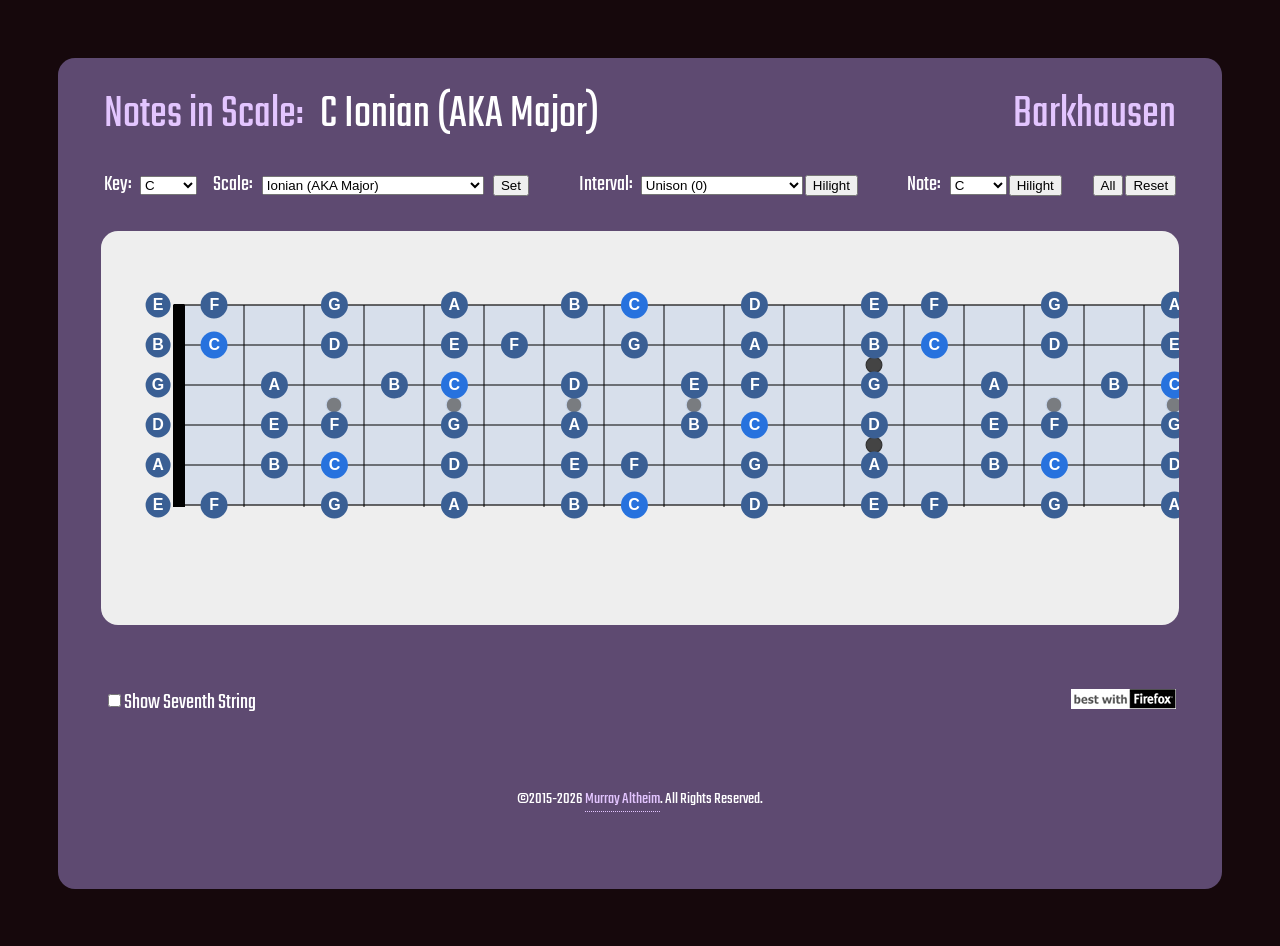
==== commit 206cfb5d: "added bebop scales" ====
--- a/fretboard/index.html
+++ b/fretboard/index.html
@@ -51,11 +51,15 @@
         <label for="scaleselect">Scale:</label>&nbsp;
         <select id="scaleselect" class="form-control input-sm">
           <option value="ionian" selected="selected">Ionian (AKA Major)</option>
+          <option value="ionian-bebop">Ionian Bebop</option>
           <option value="dorian">Dorian</option>
+          <option value="dorian-bebop">Dorian Bebop</option>
           <option value="phrygian">Phrygian</option>
           <option value="phrygian-dominant">Phrygian Dominant</option>
           <option value="lydian">Lydian</option>
           <option value="mixolydian">Mixolydian</option>
+          <option value="mixolydian-bebop">Mixolydian Bebop</option>
+          <option value="mixolydian-b9-b13-bebop">Mixolydian ♭9 ♭13 Bebop</option>
           <option value="mixolydian-6♭">Mixolydian Flat 6</option>
           <option value="aeolian">Aeolian (AKA Natural Minor)</option>
           <option value="locrian">Locrian</option>
@@ -436,7 +440,7 @@
       <text y="236.05469" x="13.609548"><tspan y="236.05469" x="13.609548">6</tspan></text>
     </g>
   </g>
-  <text id="text3710" x="1398" y="300" xml:space="preserve"><tspan x="1398" y="300" id="copyright">©2015-2023 Neocortext</tspan></text>
+  <text id="text3710" x="1398" y="300" xml:space="preserve"><tspan x="1398" y="300" id="copyright">©2015-2026 Neocortext</tspan></text>
 </svg>
 </div>
 <table id="tfoot">
@@ -464,7 +468,7 @@
     </td>
   </tr>
 </table>
-<p id="footer_copyright">©2015-2023 <a target="_blank" href="http://altheim.com/murray/">Murray Altheim</a>. All Rights Reserved.</p>
+<p id="footer_copyright">©2015-2026 <a target="_blank" href="http://altheim.com/murray/">Murray Altheim</a>. All Rights Reserved.</p>
 <script>
   $(document).ready(function() {
     $("#f0s7").css("visibility","hidden");
